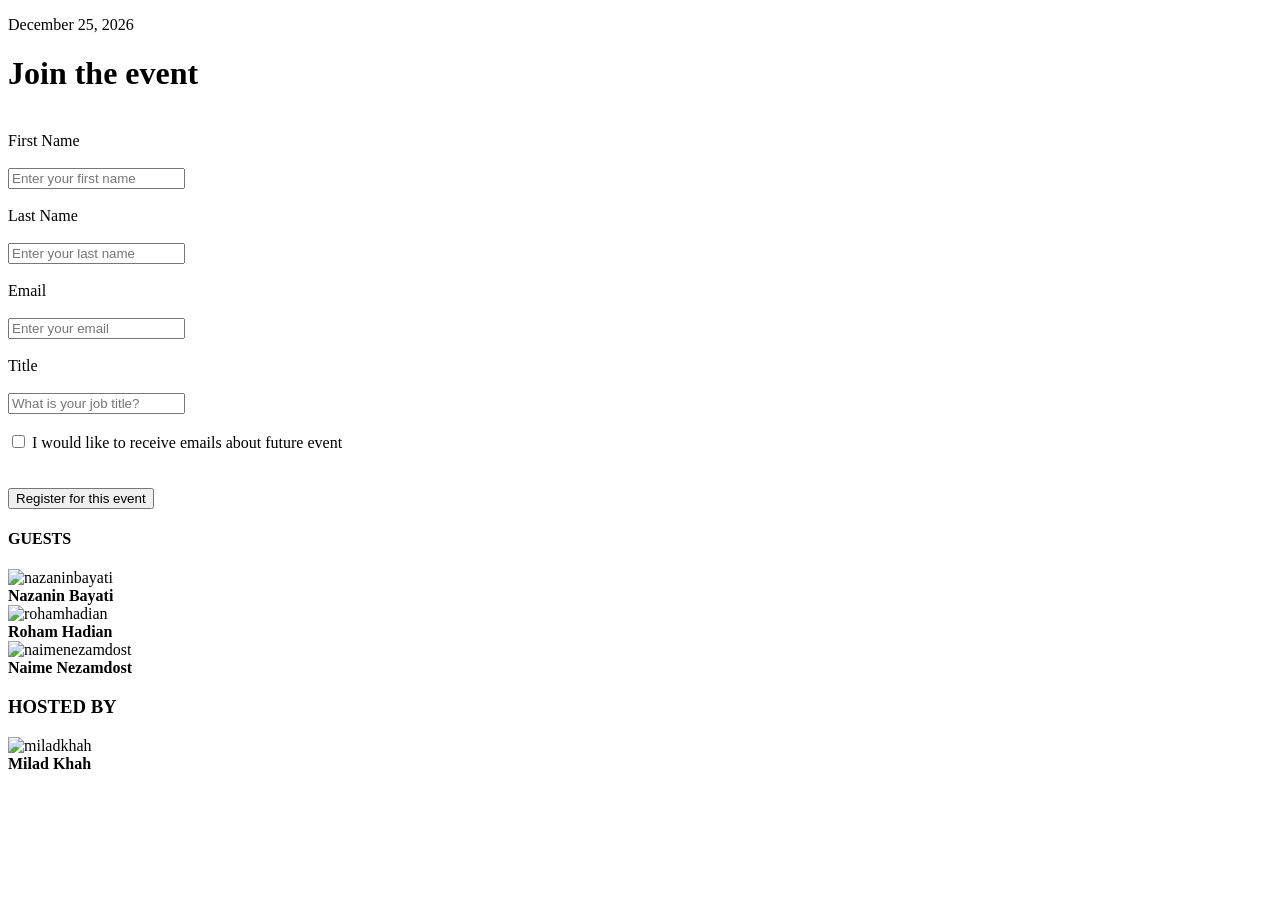
==== event.html @ a14c5421 "add page event.html" ====
<!DOCTYPE html>
<html lang="en">
<head>
    <meta charset="UTF-8">
    <meta name="viewport" content="width=device-width, initial-scale=1.0">
    <title>event</title>
    <link rel="stylesheet" href="event.css"/>
</head>
<body>
    <div class="project">
      <div class="all">
        
           <div class="l">
              <div>
                 <p class="date">December 25, 2026</p>
                 <h1>Join the event</h1>
                 <form>
                     <div class="inputt">
                         <div class="input_a">
                             </br>
                             <label>First Name</label>
                             </br>
                              </br>
                             <input type="text" placeholder="Enter your first name">
                            </div>
                             <div class="input_a">
                                </br>
                                <label>Last Name</label>
                                </br>
                                </br>
                                 <input type="text" placeholder="Enter your last name">
                             </div>
                     </div>
                     <div class="inputt">
                         <div class="input_a">
                             </br>
                             <label>Email</label>
                             </br>
                             </br>
                             <input type="email" placeholder="Enter your email">
                         </div>
                            <div class="input_a">
                                </br>
                                <label>Title</label>
                                </br>
                                </br>
                                <input type="text" placeholder="What is your job title?">
                            </div>
                     </div>
                        <div class="check">
                         </br>
                         <input type="checkbox" id="cb">
                         <label for="cb">I would like to receive emails about future event</label>
                        </div>
                        </br>
                        </br>
                         <button type="submit">Register for this event</button>
                 </form>
              </div>
           </div>
      </div>
       <div class="ra">
         <h4>GUESTS</h4>
          <div class="imgs">
              <img src="nazaninbayati.jpg" alt="nazaninbayati">
              <div>
                 <strong>Nazanin Bayati</strong>
                </div>
          </div>
          <div class="imgs">
              <img src="roham.jpg" alt="rohamhadian">
              <div>
                 <strong>Roham Hadian</strong>
                </div>
          </div>
          <div class="imgs">
              <img src="images.jpg" alt="naimenezamdost">
              <div>
                 <strong>Naime Nezamdost</strong>
                </div>
          </div>
              <h3>HOSTED BY</h3>
            <div class="imgs">
              <img src="miladkhah.jpg" alt="miladkhah" />
              <div>
                 <strong>Milad Khah</strong>
               </div>
            </div>
       </div>
   </div>
</body>
</html>
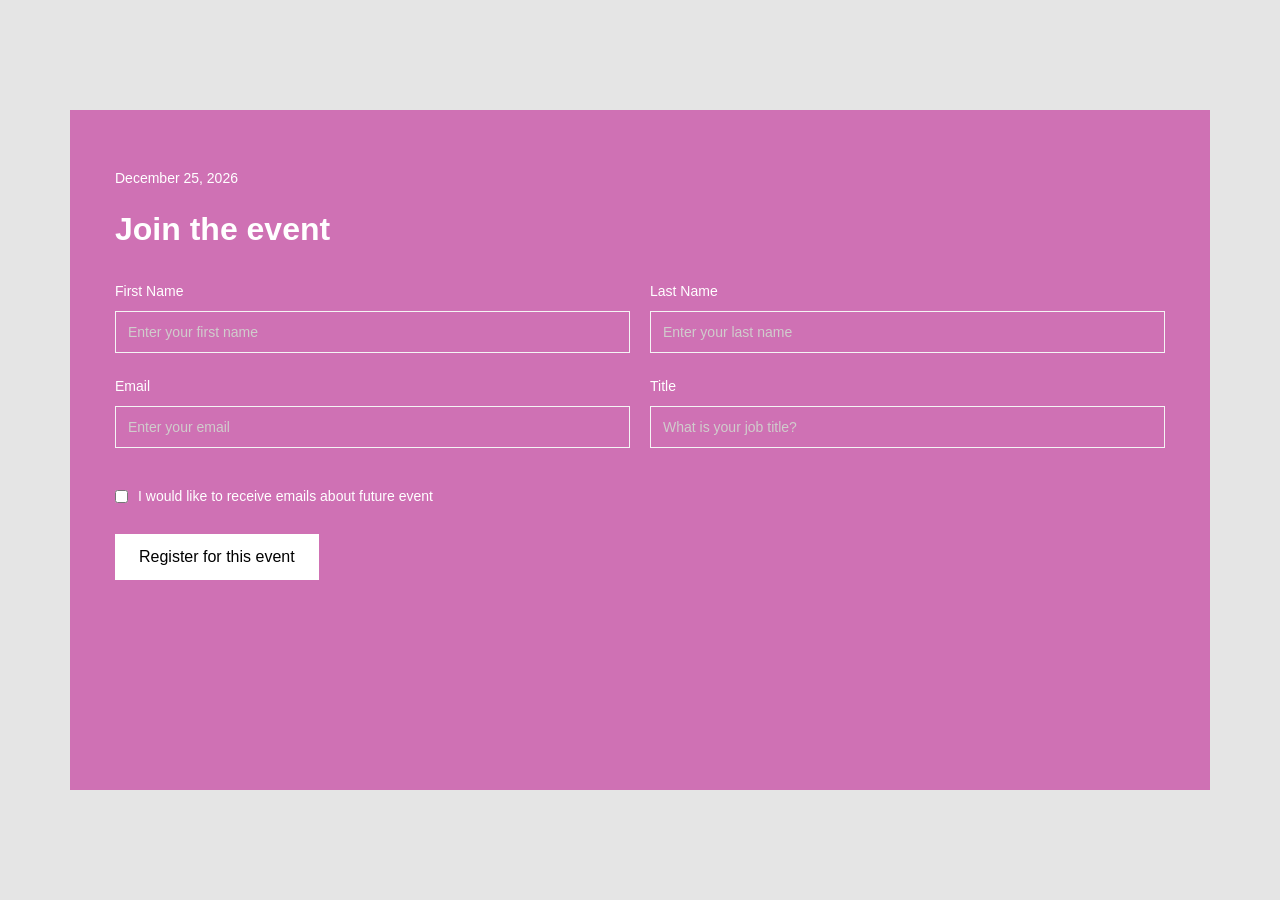
==== commit 53ee18ab: "Adding the event form code to the event HTML file" ====
--- a/event.html
+++ b/event.html
@@ -1,92 +1,69 @@
-<!DOCTYPE html>
+<!doctype html>
 <html lang="en">
-<head>
-    <meta charset="UTF-8">
-    <meta name="viewport" content="width=device-width, initial-scale=1.0">
-    <title>event</title>
-    <link rel="stylesheet" href="event.css"/>
-</head>
-<body>
+  <head>
+    <meta charset="UTF-8" />
+    <meta name="viewport" content="width=device-width, initial-scale=1.0" />
+    <title>Event</title>
+    <link rel="stylesheet" href="event.css" />
+  </head>
+
+  <body>
     <div class="project">
       <div class="all">
-        
-           <div class="l">
-              <div>
-                 <p class="date">December 25, 2026</p>
-                 <h1>Join the event</h1>
-                 <form>
-                     <div class="inputt">
-                         <div class="input_a">
-                             </br>
-                             <label>First Name</label>
-                             </br>
-                              </br>
-                             <input type="text" placeholder="Enter your first name">
-                            </div>
-                             <div class="input_a">
-                                </br>
-                                <label>Last Name</label>
-                                </br>
-                                </br>
-                                 <input type="text" placeholder="Enter your last name">
-                             </div>
-                     </div>
-                     <div class="inputt">
-                         <div class="input_a">
-                             </br>
-                             <label>Email</label>
-                             </br>
-                             </br>
-                             <input type="email" placeholder="Enter your email">
-                         </div>
-                            <div class="input_a">
-                                </br>
-                                <label>Title</label>
-                                </br>
-                                </br>
-                                <input type="text" placeholder="What is your job title?">
-                            </div>
-                     </div>
-                        <div class="check">
-                         </br>
-                         <input type="checkbox" id="cb">
-                         <label for="cb">I would like to receive emails about future event</label>
-                        </div>
-                        </br>
-                        </br>
-                         <button type="submit">Register for this event</button>
-                 </form>
+        <div class="l">
+          <p class="date">December 25, 2026</p>
+
+          <h1>Join the event</h1>
+
+          <form>
+            <div class="inputt">
+              <div class="input_a">
+                <label for="first">First Name</label>
+                <input
+                  type="text"
+                  id="first"
+                  placeholder="Enter your first name"
+                />
               </div>
-           </div>
+
+              <div class="input_a">
+                <label for="last">Last Name</label>
+                <input
+                  type="text"
+                  id="last"
+                  placeholder="Enter your last name"
+                />
+              </div>
+            </div>
+
+            <div class="inputt">
+              <div class="input_a">
+                <label for="email">Email</label>
+                <input type="email" id="email" placeholder="Enter your email" />
+              </div>
+
+              <div class="input_a">
+                <label for="title">Title</label>
+                <input
+                  type="text"
+                  id="title"
+                  placeholder="What is your job title?"
+                />
+              </div>
+            </div>
+
+            <div class="check">
+              <input type="checkbox" id="cb" />
+
+              <label for="cb">
+                I would like to receive emails about future event
+              </label>
+            </div>
+
+            <button type="submit">Register for this event</button>
+          </form>
+        </div>
       </div>
-       <div class="ra">
-         <h4>GUESTS</h4>
-          <div class="imgs">
-              <img src="nazaninbayati.jpg" alt="nazaninbayati">
-              <div>
-                 <strong>Nazanin Bayati</strong>
-                </div>
-          </div>
-          <div class="imgs">
-              <img src="roham.jpg" alt="rohamhadian">
-              <div>
-                 <strong>Roham Hadian</strong>
-                </div>
-          </div>
-          <div class="imgs">
-              <img src="images.jpg" alt="naimenezamdost">
-              <div>
-                 <strong>Naime Nezamdost</strong>
-                </div>
-          </div>
-              <h3>HOSTED BY</h3>
-            <div class="imgs">
-              <img src="miladkhah.jpg" alt="miladkhah" />
-              <div>
-                 <strong>Milad Khah</strong>
-               </div>
-            </div>
-       </div>
-   </div>
-</body>
+    </div>
+  </body>
 </html>
--- a/event.css
+++ b/event.css
@@ -0,0 +1,222 @@
+* {
+  margin: 0;
+  padding: 0;
+  box-sizing: border-box;
+  font-family: sans-serif;
+}
+
+body {
+  background-color: #e5e5e5;
+  min-height: 100vh;
+}
+
+/* قسمت اصلی پروژه */
+
+.project {
+  display: flex;
+  justify-content: center;
+  align-items: center;
+  width: 100%;
+  min-height: 100vh;
+  padding: 30px;
+  max-width: 1200px;
+  margin: auto;
+}
+
+/* قسمت فرم */
+
+.all {
+  display: flex;
+  background-color: #cf71b4;
+  flex: 1;
+  min-height: 680px;
+}
+
+.l {
+  width: 100%;
+  padding: 60px 45px;
+}
+
+.date {
+  color: white;
+  margin-bottom: 25px;
+  font-size: 14px;
+}
+
+h1 {
+  color: white;
+  margin-bottom: 35px;
+  font-size: 32px;
+}
+
+/* فرم */
+
+form {
+  display: flex;
+  flex-direction: column;
+}
+
+.inputt {
+  display: flex;
+  gap: 20px;
+  margin-bottom: 25px;
+}
+
+.input_a {
+  display: flex;
+  flex-direction: column;
+  flex: 1;
+  min-width: 0;
+}
+
+label {
+  font-size: 14px;
+  color: #ffffff;
+  margin-bottom: 12px;
+}
+
+.input_a input {
+  width: 100%;
+  padding: 12px;
+  border: 1px solid #f5f5f5;
+  background-color: transparent;
+  color: white;
+  font-size: 14px;
+  outline: none;
+}
+
+input::placeholder {
+  color: #d0cccc;
+}
+
+/* چک باکس */
+
+.check {
+  display: flex;
+  align-items: center;
+  gap: 10px;
+  margin-top: 15px;
+}
+
+.check input {
+  margin: 0;
+}
+
+.check label {
+  margin: 0;
+}
+
+/* دکمه */
+
+button {
+  background-color: white;
+  color: black;
+  padding: 14px 24px;
+  font-size: 16px;
+  width: fit-content;
+  border: none;
+  cursor: pointer;
+  margin-top: 30px;
+}
+
+/* قسمت مهمان ها */
+
+.ra {
+  width: 330px;
+  flex-shrink: 0;
+  min-height: 680px;
+  background-color: #b3699e;
+  color: white;
+  padding: 60px 35px;
+}
+
+.ra h4 {
+  font-weight: 200;
+  font-size: 15px;
+  color: whitesmoke;
+  margin-bottom: 30px;
+}
+
+.ra h3 {
+  font-weight: 200;
+  padding-top: 30px;
+  margin-bottom: 25px;
+}
+
+/* عکس مهمان ها */
+
+.imgs {
+  display: flex;
+  align-items: center;
+  margin-bottom: 25px;
+}
+
+.ra img {
+  width: 70px;
+  height: 70px;
+  border-radius: 50%;
+  margin-right: 15px;
+  object-fit: cover;
+}
+
+strong {
+  font-size: 16px;
+}
+
+/* ریسپانسیو برای تبلت */
+
+@media screen and (max-width: 900px) {
+  .project {
+    padding: 20px;
+  }
+
+  .l {
+    padding: 45px 25px;
+  }
+
+  .ra {
+    width: 280px;
+    padding: 45px 25px;
+  }
+
+  .inputt {
+    gap: 12px;
+  }
+}
+
+/* ریسپانسیو برای موبایل */
+
+@media screen and (max-width: 650px) {
+  .project {
+    flex-direction: column;
+    padding: 15px;
+  }
+
+  .all {
+    width: 100%;
+    min-height: auto;
+  }
+
+  .l {
+    padding: 35px 20px;
+  }
+
+  .ra {
+    width: 100%;
+    min-height: auto;
+    padding: 35px 25px;
+  }
+
+  .inputt {
+    flex-direction: column;
+    gap: 20px;
+  }
+
+  .input_a input {
+    width: 100%;
+  }
+
+  h1 {
+    font-size: 26px;
+  }
+}
